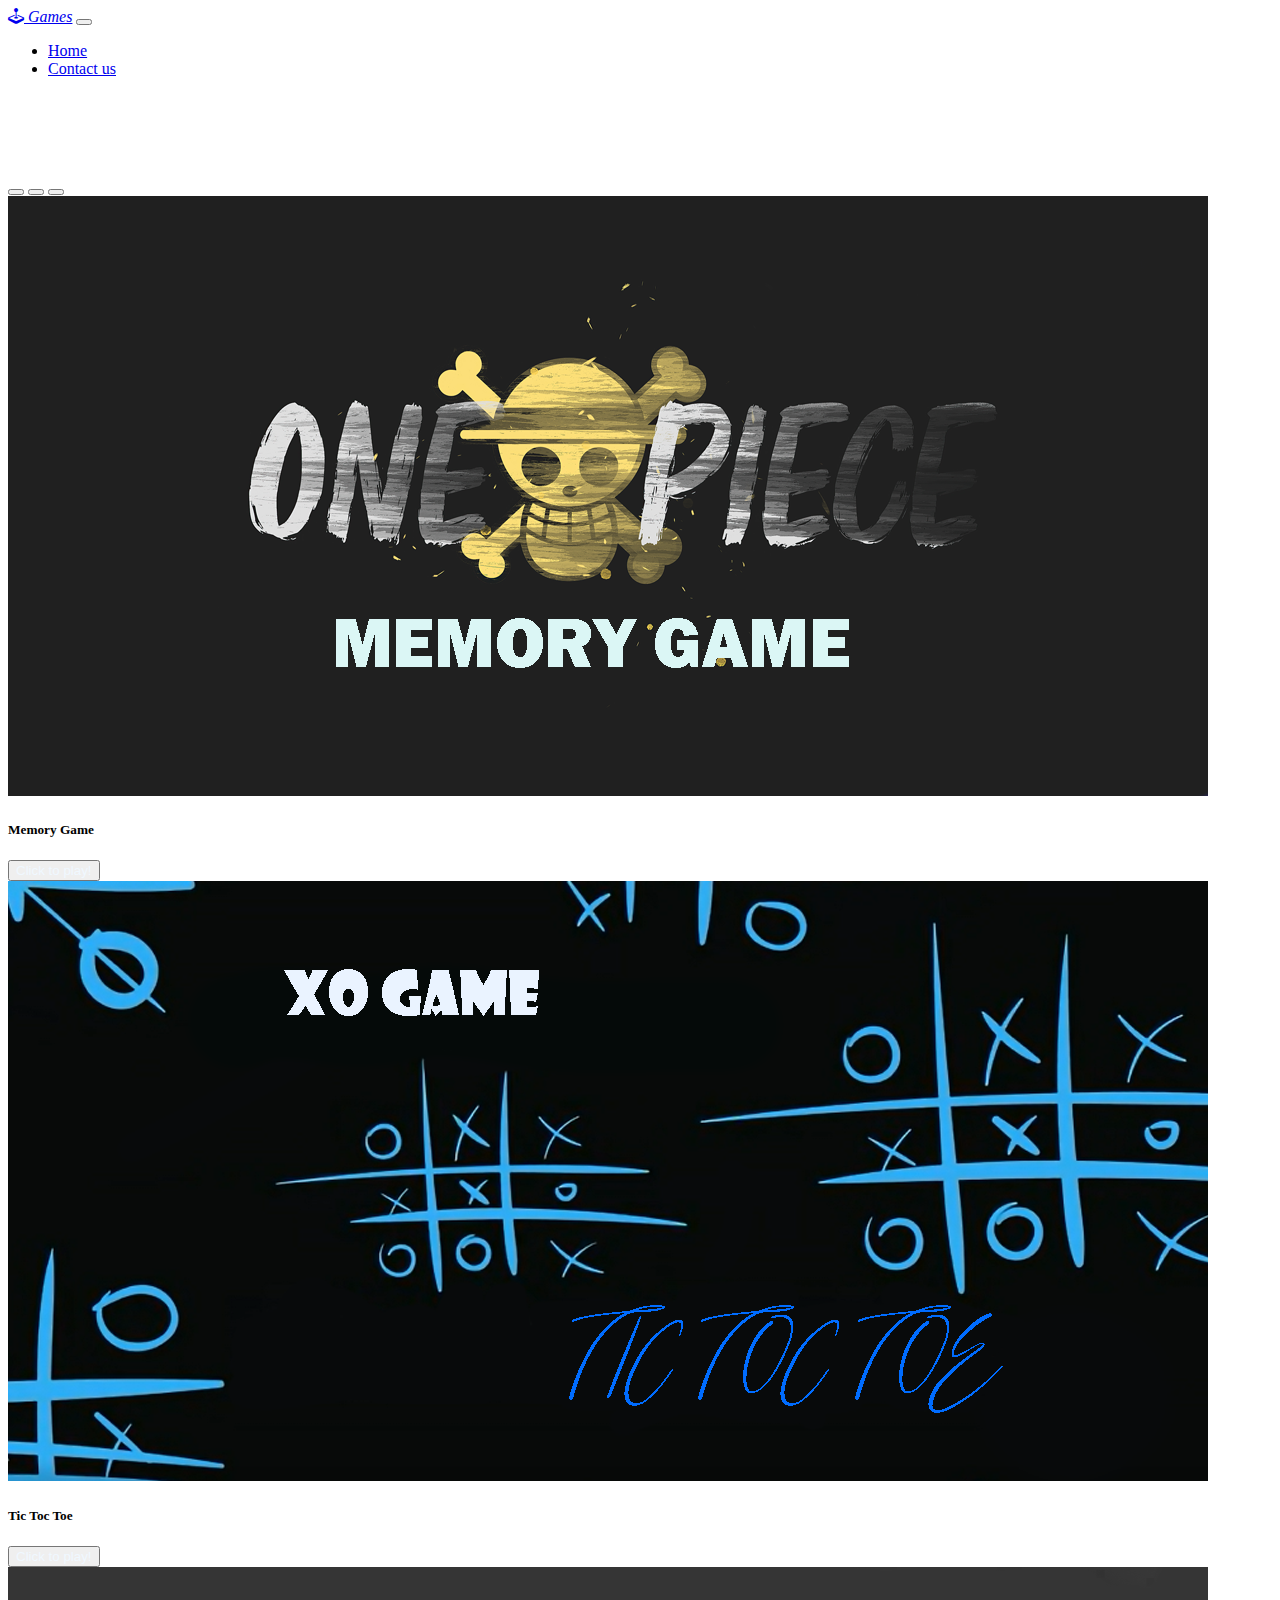
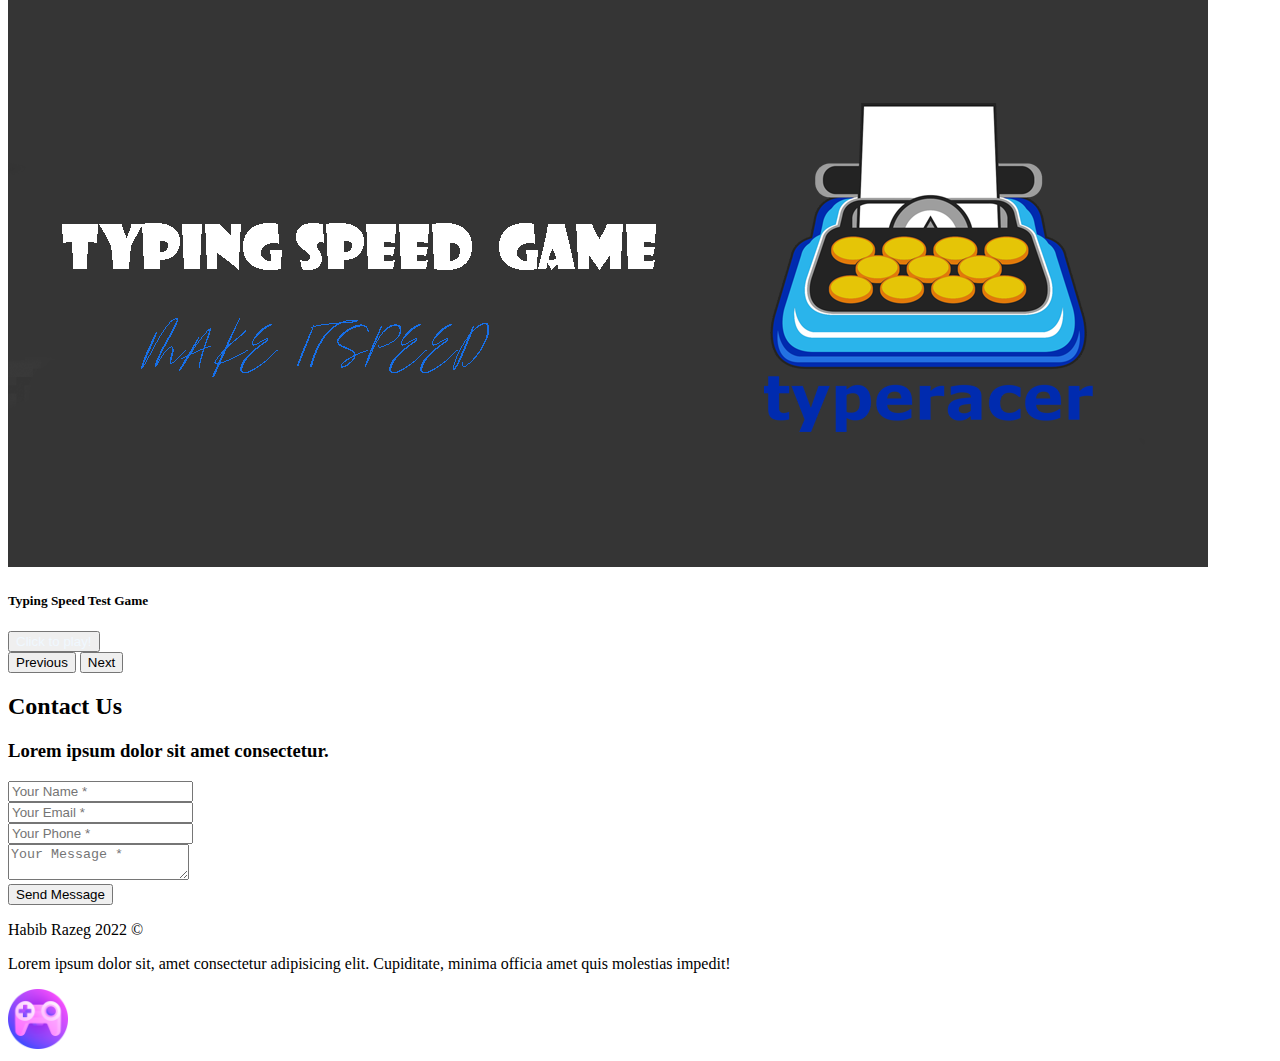
==== index.html @ 5ce49c00 "GameCheckPoint(structure)" ====
<!DOCTYPE html>
<html lang="en">
<head>
    <meta charset="UTF-8">
    <meta http-equiv="X-UA-Compatible" content="IE=edge">
    <meta name="viewport" content="width=device-width, initial-scale=1.0">
    <!-- Css Include-->
    <link rel="stylesheet" href="/Src/Css/Style.css">
    <!-- Bootstrap Style -->
    <link href="https://cdn.jsdelivr.net/npm/bootstrap@5.2.0-beta1/dist/css/bootstrap.min.css" rel="stylesheet" integrity="sha384-0evHe/X+R7YkIZDRvuzKMRqM+OrBnVFBL6DOitfPri4tjfHxaWutUpFmBp4vmVor" crossorigin="anonymous">
    <!-- Bootstrap Icon CSS -->
    <link rel="stylesheet" href="https://cdn.jsdelivr.net/npm/bootstrap-icons@1.9.1/font/bootstrap-icons.css">
    <title>Games CheckPoint</title>
</head>
<body class="bg-dark" id="home">
    
    <!-- !Nav bar -->
    
    <div class="navbar navbar-expand-md bg-dark navbar-dark text-white fixed-top mb-5">
        <div class="container">
            <a href="#" class="navbar-brand"><i class="bi bi-joystick"> Games</i></a>
            <button class="navbar-toggler" data-bs-toggle="collapse" data-bs-target="#mainmenu" type="button">
                <span class="navbar-toggler-icon"></span>
            </button>
            <div class="collapse navbar-collapse"id="mainmenu" >
                <ul class="navbar-nav ms-auto" >
                    <li class="nav-item"><a href="#home" class="nav-link">Home</a></li>
                    <li class="nav-item"><a href="#contact" class="nav-link">Contact us</a></li>
                </ul>
            </div>
        </div>
    </div>

    
    <!-- !Caroselle -->
    

    <div class="container">
        <div id="carouselExampleCaptions" class="carousel slide bg-dark carouselStyle" data-bs-ride="false">
            <div class="carousel-indicators">
                <button type="button" data-bs-target="#carouselExampleCaptions" data-bs-slide-to="0" class="active" aria-current="true" aria-label="Slide 1"></button>
                <button type="button" data-bs-target="#carouselExampleCaptions" data-bs-slide-to="1" aria-label="Slide 2"></button>
                <button type="button" data-bs-target="#carouselExampleCaptions" data-bs-slide-to="2" aria-label="Slide 3"></button>
            </div>
            <div class="carousel-inner">
                <div class="carousel-item active">
                    <img src="/Img/memory.png "class="d-block w-100  "alt="...">
                    <div class="carousel-caption d-none d-md-block">
                    <h5>Memory Game</h5>
                    <button type="button" class="btn btn-secondary btn-lg"> <a href="/Src/Html/Game1.html" class="ButtonsGame">Click to play!</a></button>
                    </div>
            </div>
            <div class="carousel-item">
                <img src="/Img/tictoctoe.png" class="d-block w-100 " alt="...">
                <div class="carousel-caption d-none d-md-block">
                    <h5>Tic Toc Toe</h5>
                    <button type="button" class="btn btn-secondary btn-lg"> <a href="/Src/Html/Game2.html" class="ButtonsGame">Click to play!</a></button>
                </div>
            </div>
            <div class="carousel-item">
                <img src="/Img/speed.png" class="d-block w-100 " alt="...">
                <div class="carousel-caption d-none d-md-block">
                    <h5>Typing Speed Test Game</h5>
                    <button type="button" class="btn btn-secondary btn-lg"> <a href="/Src/Html/Game3.html" class="ButtonsGame ">Click to play!</a> </button>
                </div>
            </div>
            <div>
                <button class="carousel-control-prev" type="button" data-bs-target="#carouselExampleCaptions" data-bs-slide="prev">
                <span class="carousel-control-prev-icon" aria-hidden="true"></span>
                <span class="visually-hidden">Previous</span>
                </button>
                <button class="carousel-control-next" type="button" data-bs-target="#carouselExampleCaptions" data-bs-slide="next">
                <span class="carousel-control-next-icon" aria-hidden="true"></span>
                <span class="visually-hidden">Next</span>
                </button>
            </div>
    </div>

<!-- ! Contact section -->

    <section id="contact">
        <div class="container">
            <div class="row">
                <div class="col-lg-12 text-center mt-4">
                    <h2 class="text-uppercase section-heading text-white">Contact Us</h2>
                    <h3 class="text-muted section-subheading">Lorem ipsum dolor sit amet consectetur.</h3>
                </div>
            </div>
            <div class="row">
                <div class="col-lg-12">
                    <form id="contactForm" name="contactForm" novalidate="novalidate">
                        <div class="row">
                            <div class="col-md-6">
                                <div class="form-group mb-3"><input id="name" class="form-control" type="text" placeholder="Your Name *" required /><small class="form-text text-danger flex-grow-1 help-block lead"></small></div>
                                <div class="form-group mb-3"><input id="email" class="form-control" type="email" placeholder="Your Email *" required /><small class="form-text text-danger help-block lead"></small></div>
                                <div class="form-group mb-3"><input class="form-control" type="tel" placeholder="Your Phone *" required /><small class="form-text text-danger help-block lead"></small></div>
                            </div>
                            <div class="col-md-6">
                                <div class="form-group mb-3"><textarea id="message" class="form-control" placeholder="Your Message *" required></textarea><small class="form-text text-danger help-block lead"></small></div>
                            </div>
                            <div class="w-100"></div>
                            <div class="col-lg-12 text-center">
                                <div id="success"></div><button id="sendMessageButton" class="btn btn-secondary"  type="submit">Send Message</button>
                            </div>
                        </div>
                    </form>
                </div>
            </div>
        </div>
    </section>
<!-- !Footer -->
    <footer class="py-5  bg-dark text-center text-light position-relative">
        <div class="container">
            <p class="lead">
                Habib Razeg 2022 &copy;
            </p>
            <p>Lorem ipsum dolor sit, amet consectetur adipisicing elit. Cupiditate, minima officia amet quis molestias impedit!</p>
            
            <a href="#" class="">
                <img src="/Img/video-games.png" alt="" width="60px"/>
            </a>
        </div>
    </footer>











    <!-- Bootsrap Script -->
    <script src="https://cdn.jsdelivr.net/npm/bootstrap@5.2.0-beta1/dist/js/bootstrap.bundle.min.js" integrity="sha384-pprn3073KE6tl6bjs2QrFaJGz5/SUsLqktiwsUTF55Jfv3qYSDhgCecCxMW52nD2" crossorigin="anonymous"></script>
</body>
</html>
---- Src/Css/Style.css ----
.carouselStyle{
    margin-top: 100px;
}

/**
*!footer
**/
.ButtonsGame{
    text-decoration: none;
    color: aliceblue;
}
.ButtonsGame:hover{
    color: aliceblue;
    
}
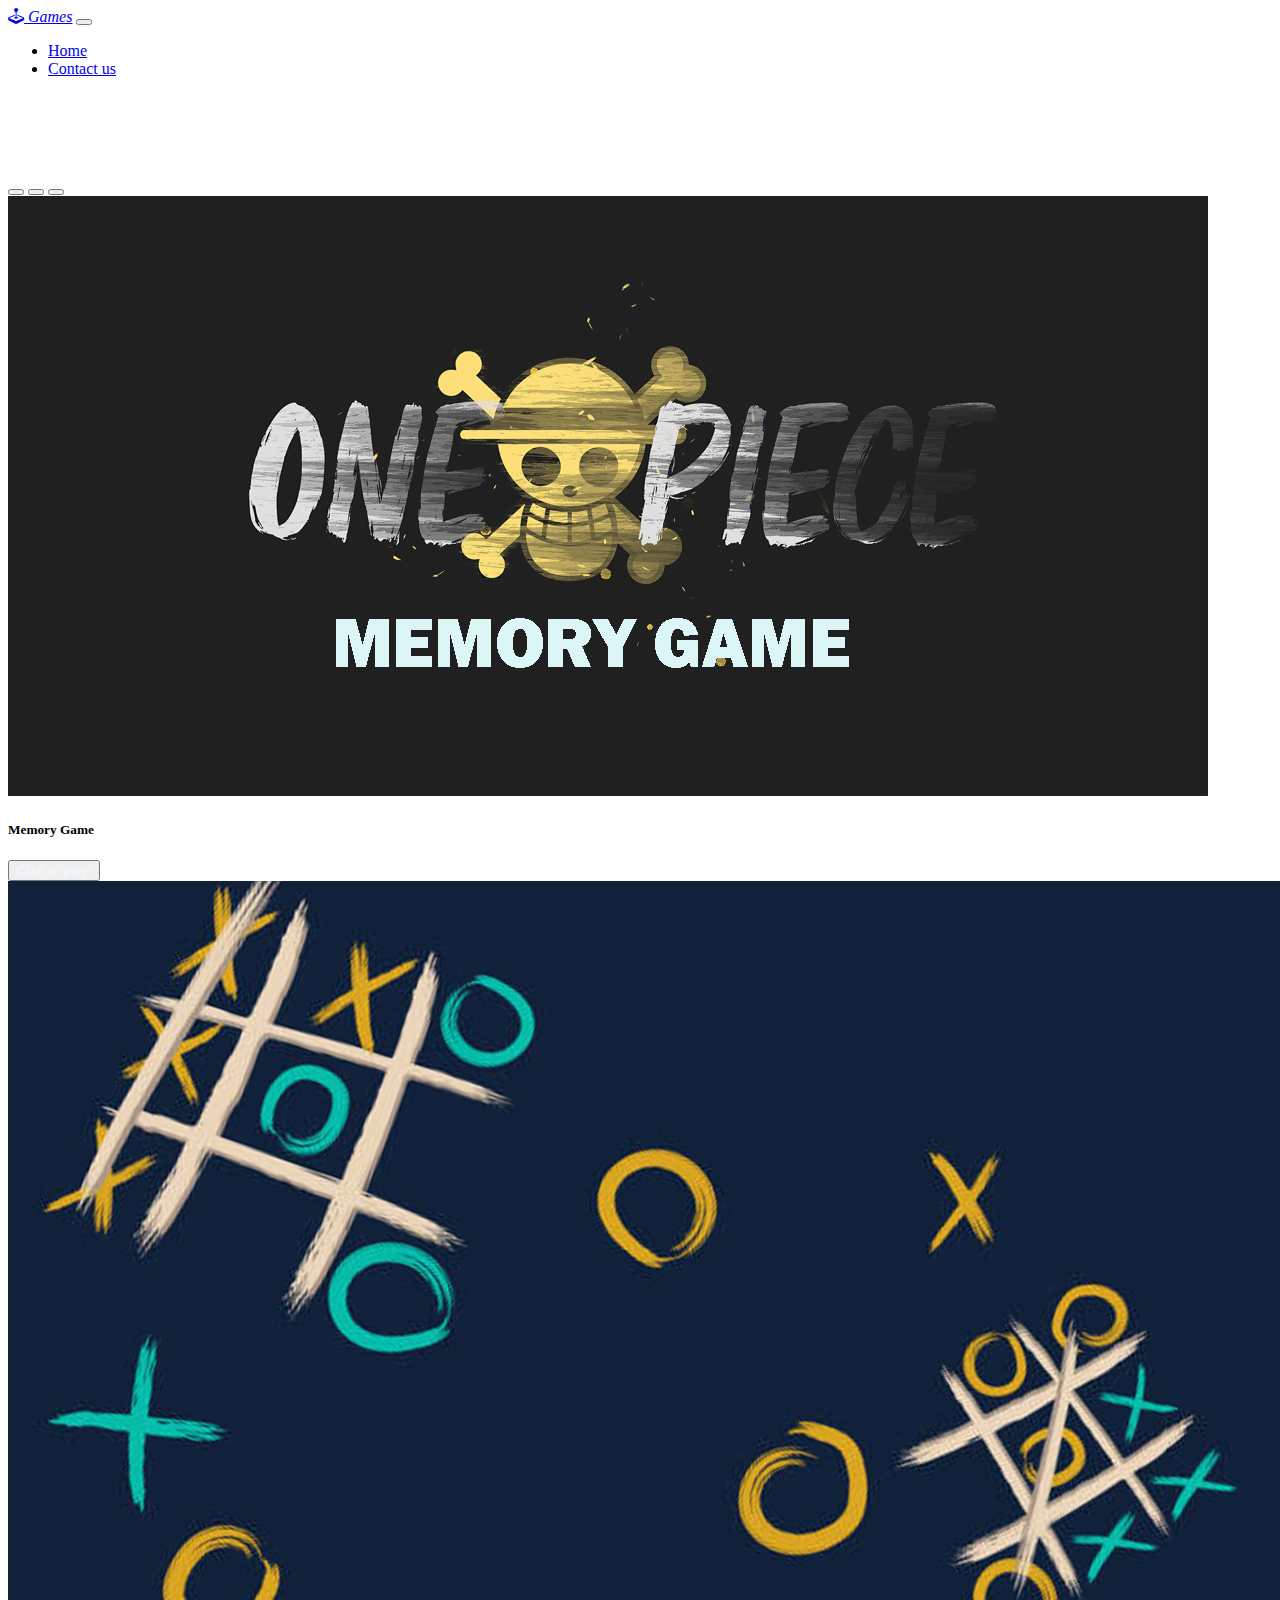
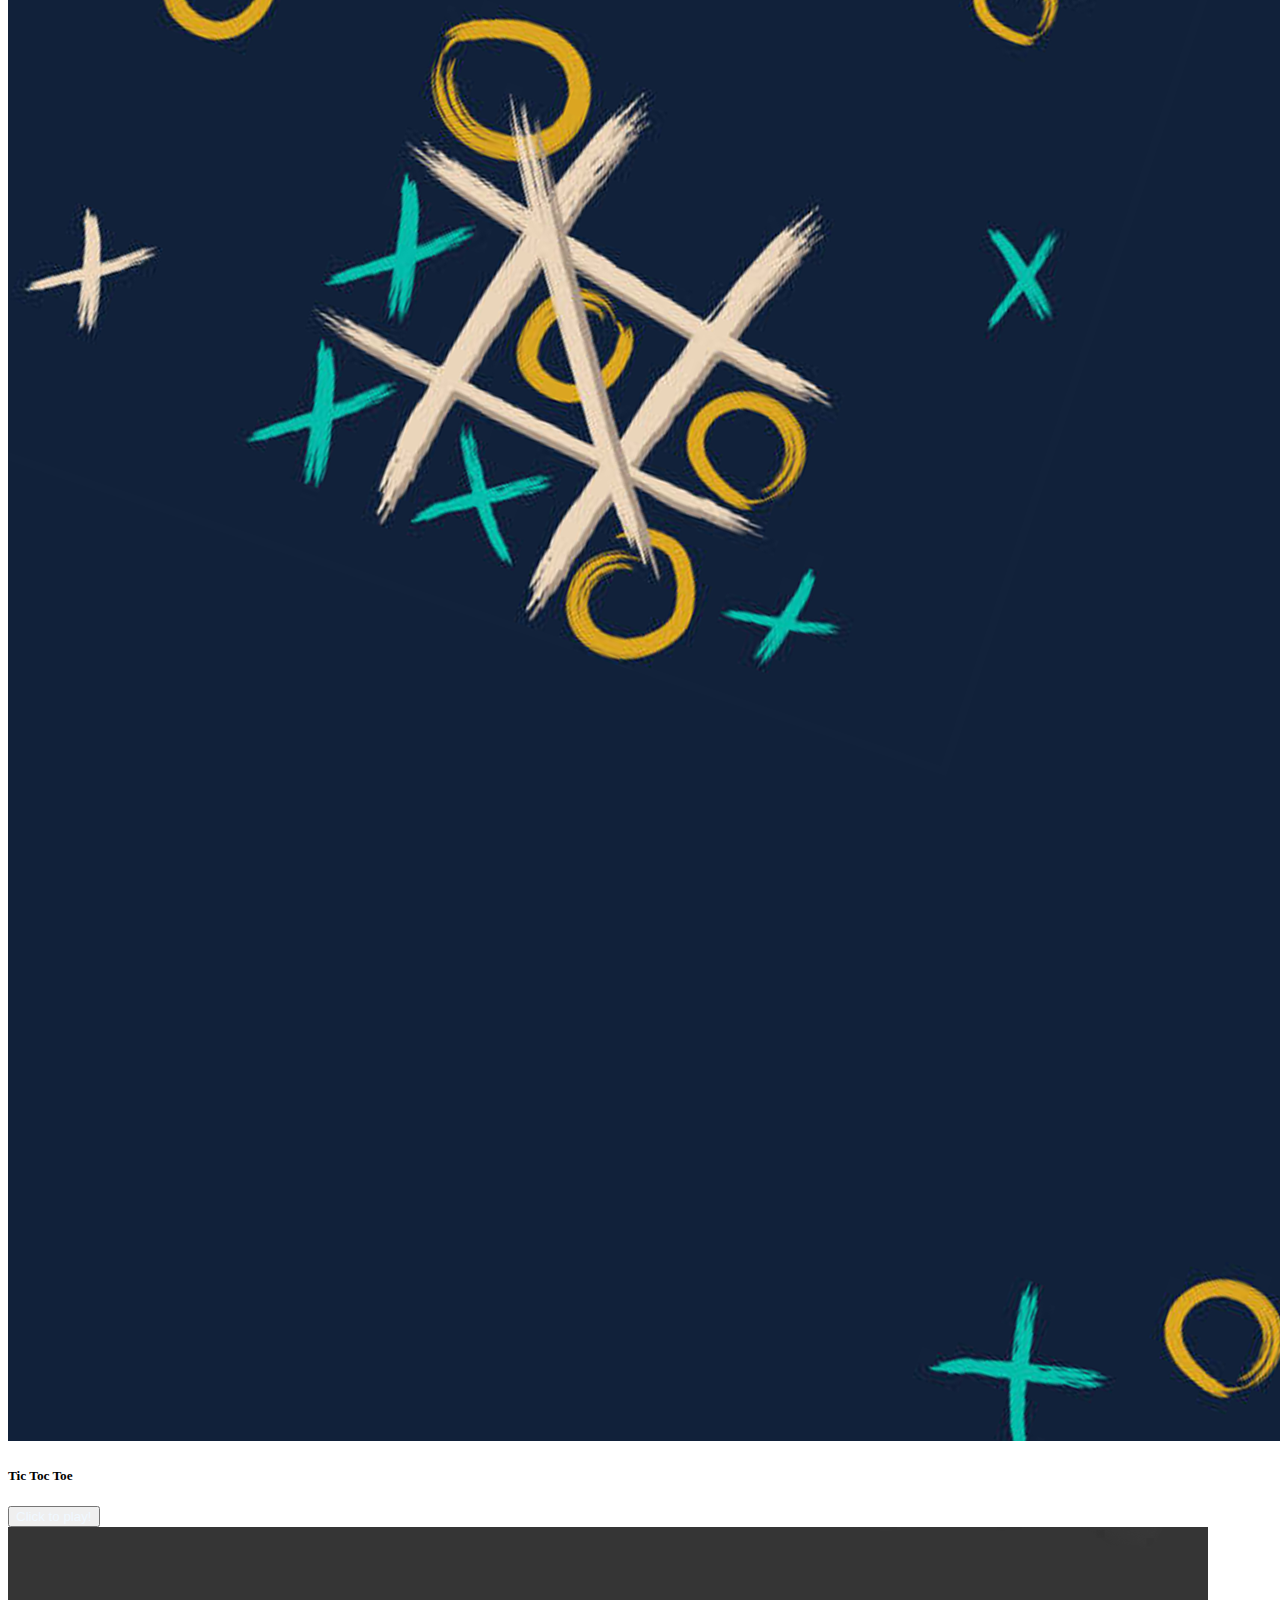
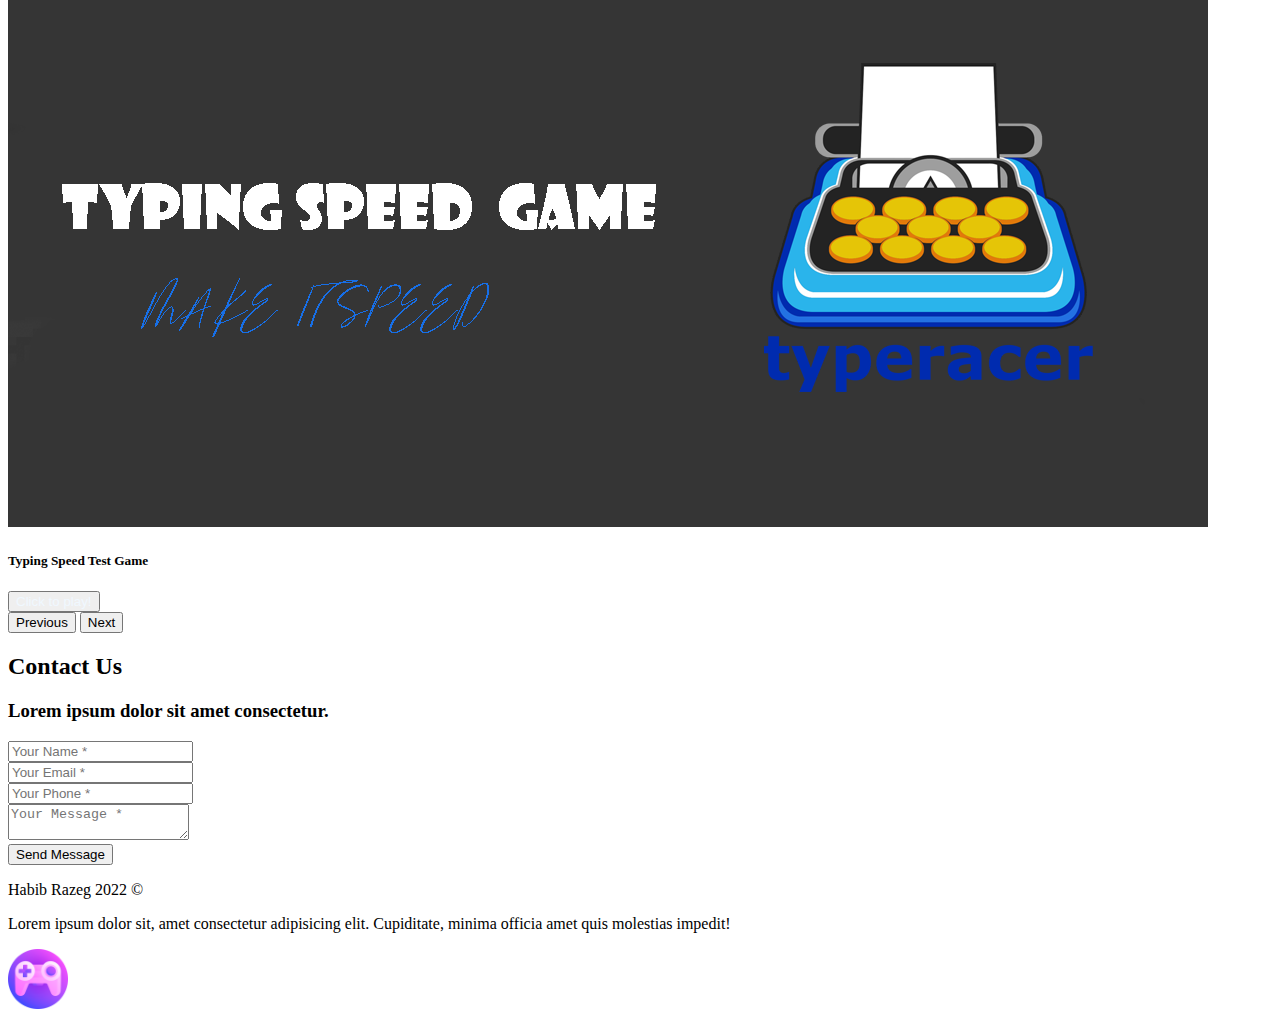
==== commit 3cc7e603: "added JS" ====
--- a/index.html
+++ b/index.html
@@ -30,8 +30,6 @@
             </div>
         </div>
     </div>
-
-    
     <!-- !Caroselle -->
     
 
@@ -51,7 +49,7 @@
                     </div>
             </div>
             <div class="carousel-item">
-                <img src="/Img/tictoctoe.png" class="d-block w-100 " alt="...">
+                <img src="/Img/thumbmail.png" class="d-block w-100 " alt="...">
                 <div class="carousel-caption d-none d-md-block">
                     <h5>Tic Toc Toe</h5>
                     <button type="button" class="btn btn-secondary btn-lg"> <a href="/Src/Html/Game2.html" class="ButtonsGame">Click to play!</a></button>
